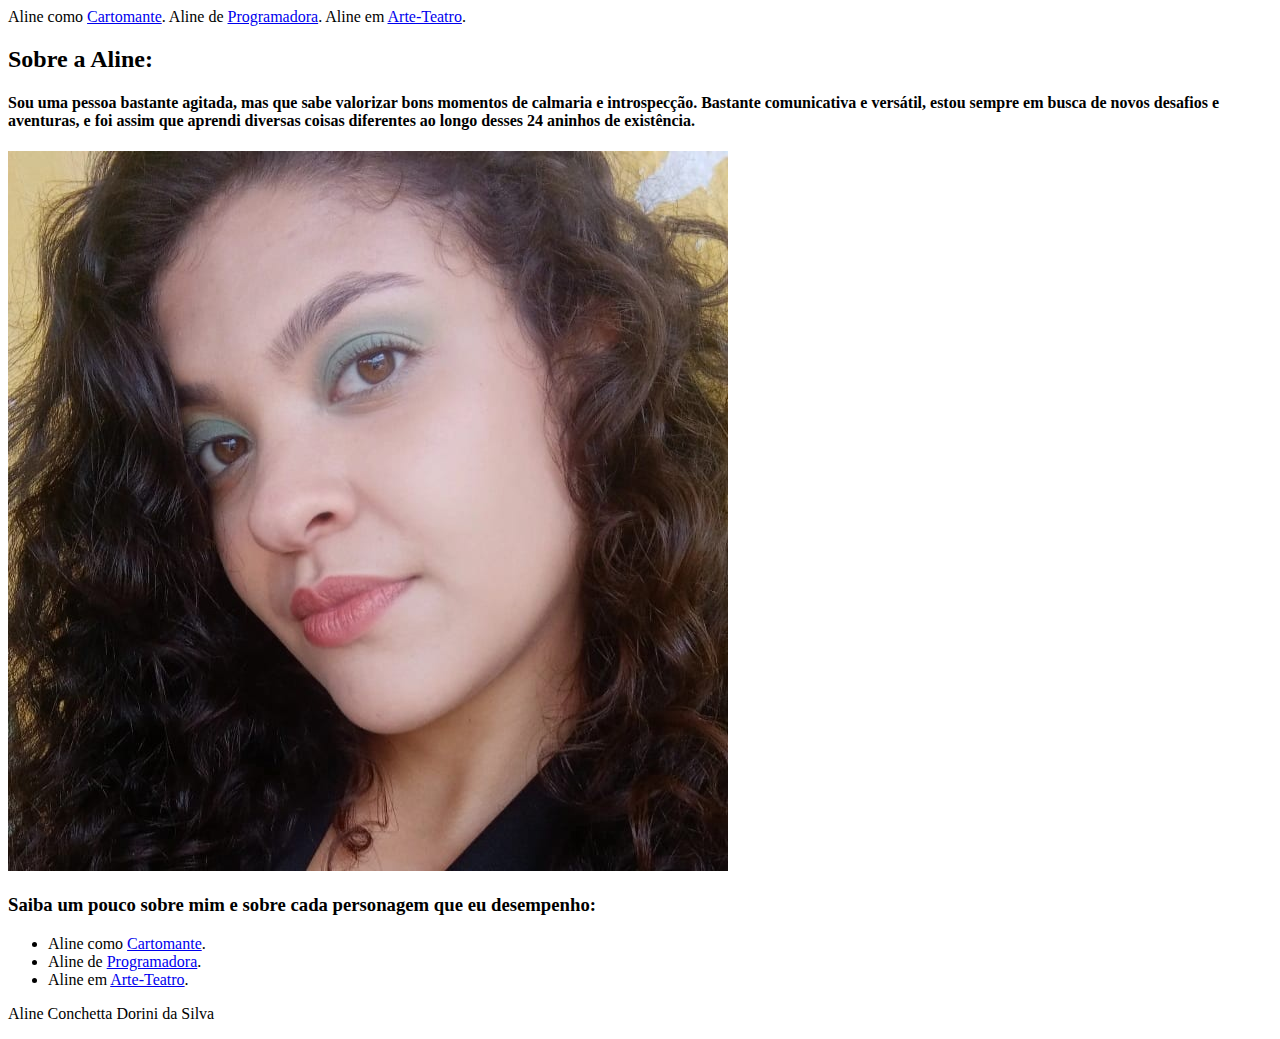
==== Html - pagina 1/index.html @ 59885b66 "Adc Nav, Section e duas novas páginas" ====
<!DOCTYPE html>
<html lang="pt-br">
<head>
    <meta charset="UTF-8">
    <meta name="viewport" content="width=device-width, initial-scale=1.0">
    <title>Perfil: Aline Conchetta</title>
    <link rel="stylesheet" href=".">
</head>
<nav>
    <span>Aline como <a href="file:///C:/Users/user/Desktop/FUND%20WEB/Html%20-%20pagina%201/cartas.html" target="_Blank" rel="noopener noreferrer">Cartomante</a>.</span> 
    <span>Aline de <a href = "file:///C:/Users/user/Desktop/FUND%20WEB/Html%20-%20pagina%201/programacao.html" target="_Blank" rel="noopener noreferrer">Programadora</a>.</span> 
    <span>Aline em <a href = "file:///C:/Users/user/Desktop/FUND%20WEB/Html%20-%20pagina%201/teatro.html" target="_Blank" rel="noopener noreferrer"> Arte-Teatro</a>.</span>
</nav>

<body>
    <header id="Sobre">
    <h2>Sobre a Aline:</h2>
    </header>

    <section>
    <h4>Sou uma pessoa bastante agitada, mas que sabe valorizar bons momentos de calmaria e introspecção.
        Bastante comunicativa e versátil, estou sempre em busca de novos desafios e aventuras,
        e foi assim que aprendi diversas coisas diferentes ao longo desses 24 aninhos de existência.</h4>
    </section>
        
<img src="assets/img/img Aline.jpg" alt="Foto de Aline Conchetta, autora da página">

<article>
    <header id="article">
        <h3>Saiba um pouco sobre mim e sobre cada personagem que eu desempenho:</h3>
    </header>
    
    <ul>
        <li> Aline como <a href="file:///C:/Users/user/Desktop/FUND%20WEB/Html%20-%20pagina%201/pag2.html" target="_Blank" rel="noopener noreferrer">Cartomante</a>.</li>
        <li>Aline de <a href = "file:///C:/Users/user/Desktop/FUND%20WEB/Html%20-%20pagina%201/programacao.html" target="_Blank" rel="noopener noreferrer">Programadora</a>.</li>
        <li>Aline em <a href = "file:///C:/Users/user/Desktop/FUND%20WEB/Html%20-%20pagina%201/teatro.html" target="_Blank" rel="noopener noreferrer"> Arte-Teatro</a>.</li>
   </ul>
</article>

   <footer>
    <p>Aline Conchetta Dorini da Silva</p>
   </footer>

</body>
</html>
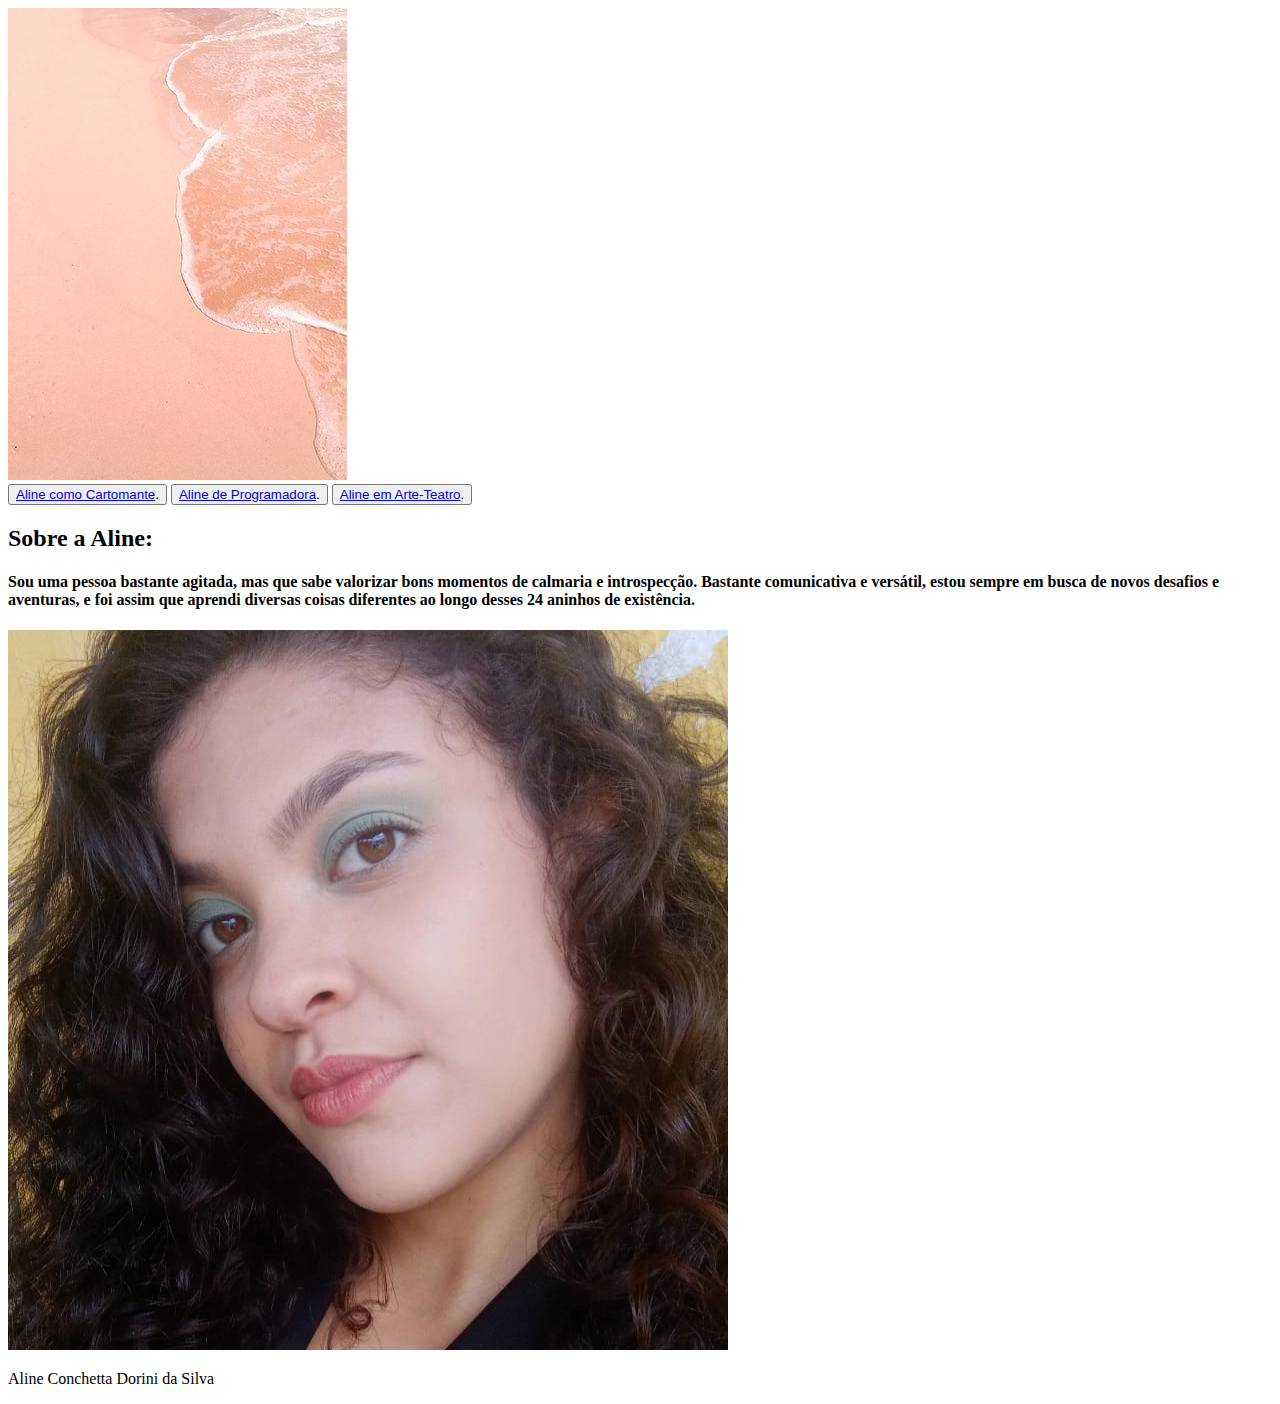
==== commit 0e437a82: "correção e melhoria Index" ====
--- a/Html - pagina 1/index.html
+++ b/Html - pagina 1/index.html
@@ -4,42 +4,29 @@
     <meta charset="UTF-8">
     <meta name="viewport" content="width=device-width, initial-scale=1.0">
     <title>Perfil: Aline Conchetta</title>
-    <link rel="stylesheet" href=".">
+    <link rel="stylesheet" href="./style.css">
 </head>
+
+<body>
+
+    <img class="img1" src="./assets/img/wallpaperpeach.jpg" alt="Imagem da beira do mar com onda em tom Peach Fuzz">
+
 <nav>
-    <span>Aline como <a href="file:///C:/Users/user/Desktop/FUND%20WEB/Html%20-%20pagina%201/cartas.html" target="_Blank" rel="noopener noreferrer">Cartomante</a>.</span> 
-    <span>Aline de <a href = "file:///C:/Users/user/Desktop/FUND%20WEB/Html%20-%20pagina%201/programacao.html" target="_Blank" rel="noopener noreferrer">Programadora</a>.</span> 
-    <span>Aline em <a href = "file:///C:/Users/user/Desktop/FUND%20WEB/Html%20-%20pagina%201/teatro.html" target="_Blank" rel="noopener noreferrer"> Arte-Teatro</a>.</span>
+    <button><a href="file:///C:/Users/user/Desktop/FUND%20WEB/Html%20-%20pagina%201/cartas.html" target="_Blank" rel="noopener noreferrer">Aline como Cartomante</a>.</button> 
+    <button><a href = "file:///C:/Users/user/Desktop/FUND%20WEB/Html%20-%20pagina%201/programacao.html" target="_Blank" rel="noopener noreferrer">Aline de Programadora</a>.</button> 
+    <button><a href = "file:///C:/Users/user/Desktop/FUND%20WEB/Html%20-%20pagina%201/teatro.html" target="_Blank" rel="noopener noreferrer">Aline em Arte-Teatro</a>.</button>
 </nav>
 
-<body>
-    <header id="Sobre">
-    <h2>Sobre a Aline:</h2>
-    </header>
-
     <section>
-    <h4>Sou uma pessoa bastante agitada, mas que sabe valorizar bons momentos de calmaria e introspecção.
-        Bastante comunicativa e versátil, estou sempre em busca de novos desafios e aventuras,
-        e foi assim que aprendi diversas coisas diferentes ao longo desses 24 aninhos de existência.</h4>
+        <h2>Sobre a Aline:</h2>
+            <h4>Sou uma pessoa bastante agitada, mas que sabe valorizar bons momentos de calmaria e introspecção.
+            Bastante comunicativa e versátil, estou sempre em busca de novos desafios e aventuras,
+            e foi assim que aprendi diversas coisas diferentes ao longo desses 24 aninhos de existência.</h4>
     </section>
         
-<img src="assets/img/img Aline.jpg" alt="Foto de Aline Conchetta, autora da página">
 
-<article>
-    <header id="article">
-        <h3>Saiba um pouco sobre mim e sobre cada personagem que eu desempenho:</h3>
-    </header>
-    
-    <ul>
-        <li> Aline como <a href="file:///C:/Users/user/Desktop/FUND%20WEB/Html%20-%20pagina%201/pag2.html" target="_Blank" rel="noopener noreferrer">Cartomante</a>.</li>
-        <li>Aline de <a href = "file:///C:/Users/user/Desktop/FUND%20WEB/Html%20-%20pagina%201/programacao.html" target="_Blank" rel="noopener noreferrer">Programadora</a>.</li>
-        <li>Aline em <a href = "file:///C:/Users/user/Desktop/FUND%20WEB/Html%20-%20pagina%201/teatro.html" target="_Blank" rel="noopener noreferrer"> Arte-Teatro</a>.</li>
-   </ul>
-</article>
-
-   <footer>
+    <img class="img2" src="assets/img/img Aline.jpg" alt="Foto de Aline Conchetta, autora da página">
     <p>Aline Conchetta Dorini da Silva</p>
-   </footer>
 
 </body>
 </html>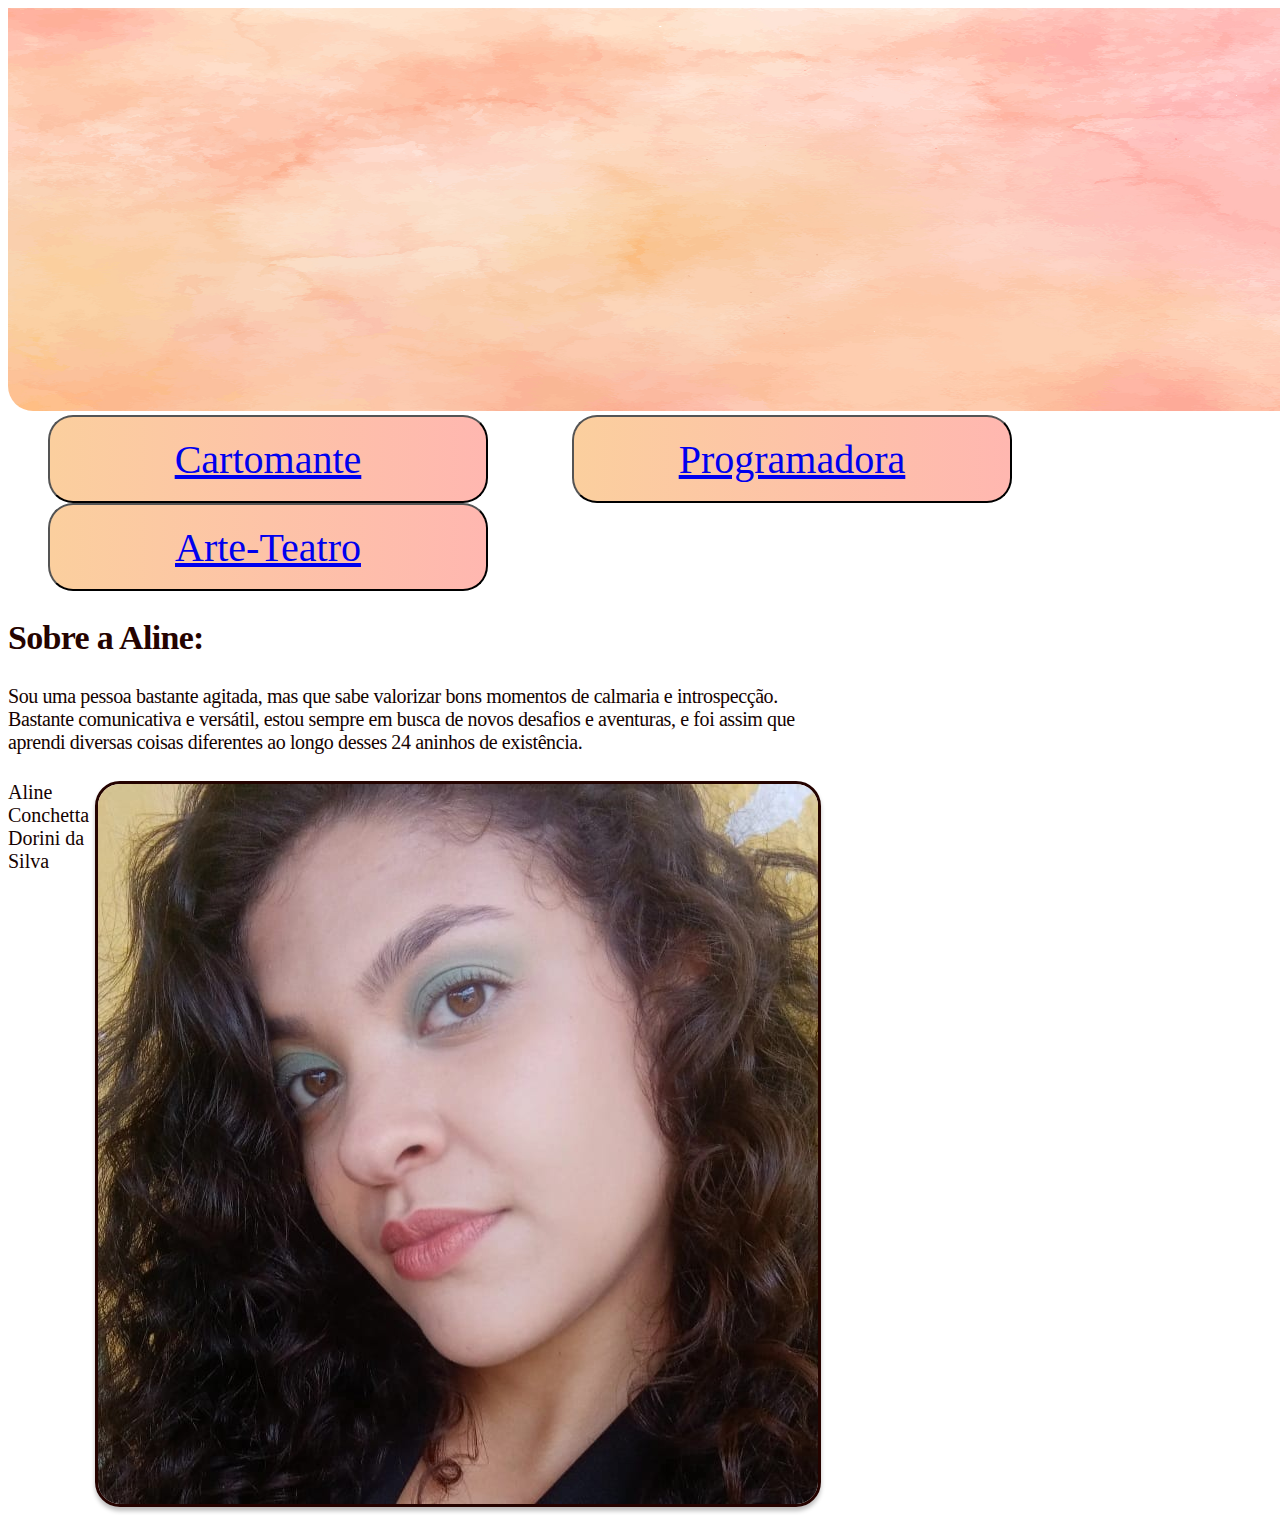
==== commit b3c8c018: "Css da primeira pagina: Index" ====
--- a/Html - pagina 1/index.html
+++ b/Html - pagina 1/index.html
@@ -4,29 +4,37 @@
     <meta charset="UTF-8">
     <meta name="viewport" content="width=device-width, initial-scale=1.0">
     <title>Perfil: Aline Conchetta</title>
-    <link rel="stylesheet" href="./style.css">
+    <link rel="stylesheet" href="./index.css">
 </head>
+
+<img class="img1" src="./assets/img/wallpaperpeach.jpg" alt="Imagem da beira do mar com onda em tom Peach Fuzz">
 
 <body>
 
-    <img class="img1" src="./assets/img/wallpaperpeach.jpg" alt="Imagem da beira do mar com onda em tom Peach Fuzz">
-
 <nav>
-    <button><a href="file:///C:/Users/user/Desktop/FUND%20WEB/Html%20-%20pagina%201/cartas.html" target="_Blank" rel="noopener noreferrer">Aline como Cartomante</a>.</button> 
-    <button><a href = "file:///C:/Users/user/Desktop/FUND%20WEB/Html%20-%20pagina%201/programacao.html" target="_Blank" rel="noopener noreferrer">Aline de Programadora</a>.</button> 
-    <button><a href = "file:///C:/Users/user/Desktop/FUND%20WEB/Html%20-%20pagina%201/teatro.html" target="_Blank" rel="noopener noreferrer">Aline em Arte-Teatro</a>.</button>
+    <button><a href="file:///C:/Users/user/Desktop/FUND%20WEB/Html%20-%20pagina%201/cartas.html" target="_Blank" rel="noopener noreferrer">Cartomante</a></button> 
+    <button><a href = "file:///C:/Users/user/Desktop/FUND%20WEB/Html%20-%20pagina%201/programacao.html" target="_Blank" rel="noopener noreferrer">Programadora</a></button> 
+    <button><a href = "file:///C:/Users/user/Desktop/FUND%20WEB/Html%20-%20pagina%201/teatro.html" target="_Blank" rel="noopener noreferrer">Arte-Teatro</a></button>
 </nav>
 
     <section>
+        <span>
         <h2>Sobre a Aline:</h2>
             <h4>Sou uma pessoa bastante agitada, mas que sabe valorizar bons momentos de calmaria e introspecção.
             Bastante comunicativa e versátil, estou sempre em busca de novos desafios e aventuras,
             e foi assim que aprendi diversas coisas diferentes ao longo desses 24 aninhos de existência.</h4>
-    </section>
+    
+            
+                <img class="img2" src="assets/img/img Aline.jpg" alt="Foto de Aline Conchetta, autora da página">
+                
+        </span>
+        <div>
+            <p>Aline Conchetta Dorini da Silva</p>
+        </div>
+        </section>
         
 
-    <img class="img2" src="assets/img/img Aline.jpg" alt="Foto de Aline Conchetta, autora da página">
-    <p>Aline Conchetta Dorini da Silva</p>
+    
 
 </body>
 </html>--- a/Html - pagina 1/index.css
+++ b/Html - pagina 1/index.css
@@ -0,0 +1,85 @@
+body{
+    margin: 10, 10, 10, 10;
+}
+
+.img1 {
+    width: 1600px;
+    height: 403px;
+    border-radius: 0px 0px 25px 25px;
+
+    margin:0;
+    padding:0;
+    border:0;
+}
+
+nav button{
+    display: inline-block;
+    width: 440px;
+    height: 88px;
+    flex-shrink: 0;
+
+    border-radius: 25px;
+    background: linear-gradient(90deg, #FBCF9E 0%, #FFB7B0 100%);
+
+
+}
+
+button{
+    display:inline-block;
+    width: 228px;
+    height: 47px;
+    flex-shrink: 0;
+    justify-content: space-between;
+
+    color: #250300;
+
+    font-family: Inter;
+    font-size: 40px;
+    font-style: normal;
+    font-weight: 500;
+    line-height: normal;
+    margin-inline: 40px;
+}
+section{
+    display: inline-block;
+}
+section h2{
+    color: #250300;
+
+    font-size: 34px;
+    font-style: normal;
+    font-weight: 700;
+    line-height: normal;
+    letter-spacing: -0.68px;
+}
+
+section h4{
+    width: 813px;
+
+    color: #150200;
+    font-family: Montserrat;
+    font-size: 20px;
+    font-style: normal;
+    font-weight: 500;
+    line-height: normal;
+    letter-spacing: -0.4px;
+}
+
+.img2 {
+    float:right;
+    border-radius: 25px;
+    border: 3px solid #250300;
+    box-shadow: 0px 4px 4px 0px rgba(0, 0, 0, 0.25);
+}
+p{
+    width: 304px;
+    height: 71px;
+
+    color: #150200;
+
+    font-family: Montserrat;
+    font-size: 20px;
+    font-style: normal;
+    font-weight: 500;
+    line-height: normal;
+}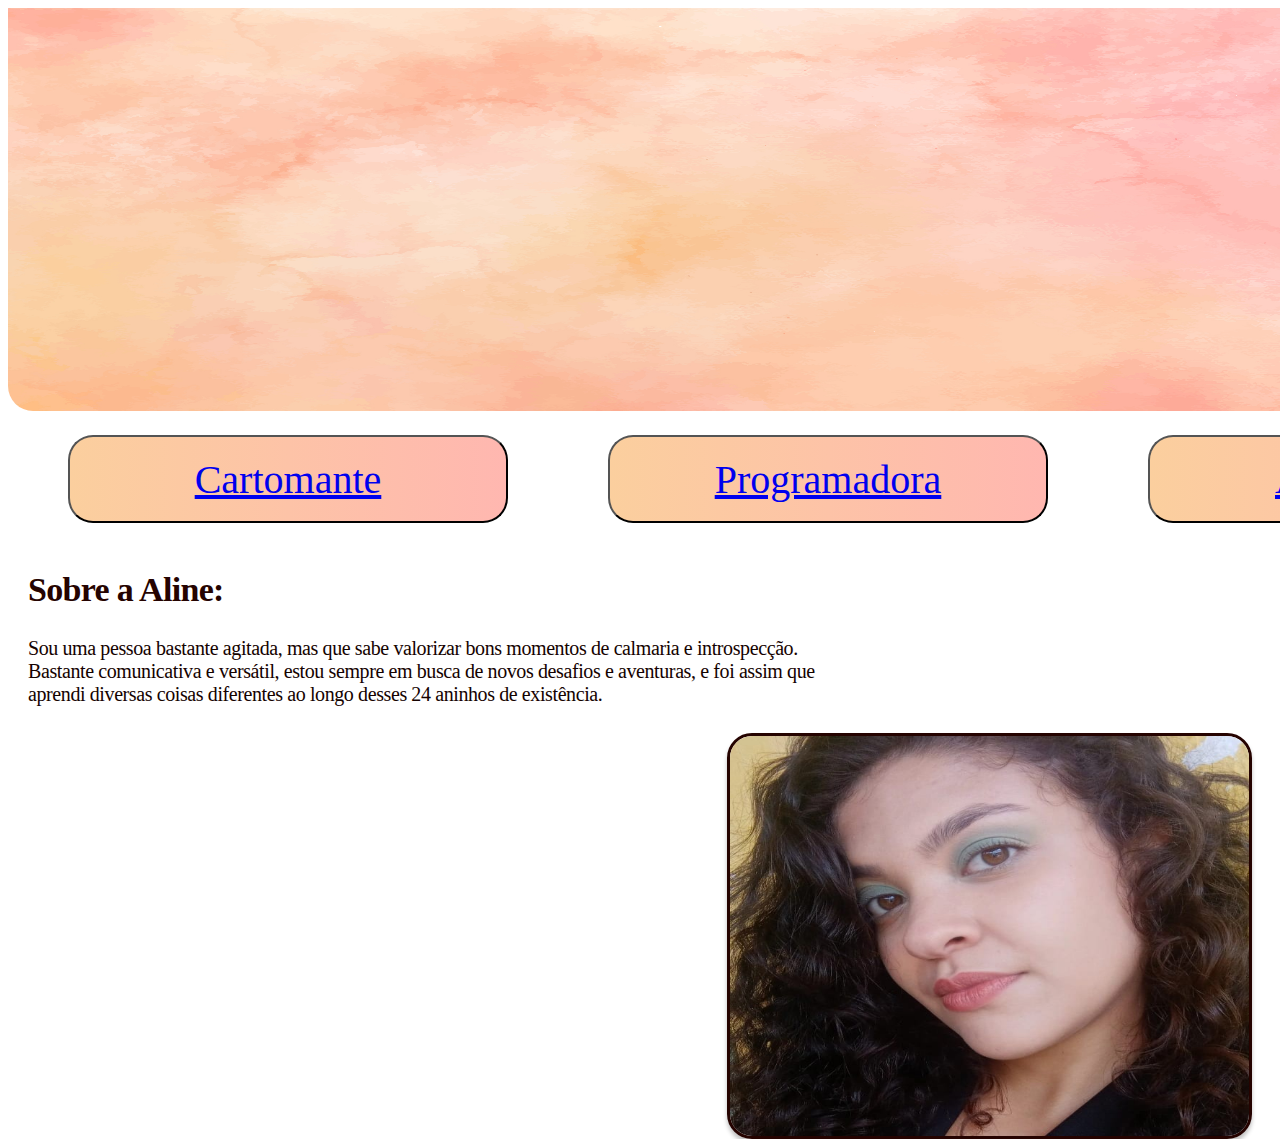
==== commit 96907f31: "atualização Index" ====
--- a/Html - pagina 1/index.html
+++ b/Html - pagina 1/index.html
@@ -18,7 +18,6 @@
 </nav>
 
     <section>
-        <span>
         <h2>Sobre a Aline:</h2>
             <h4>Sou uma pessoa bastante agitada, mas que sabe valorizar bons momentos de calmaria e introspecção.
             Bastante comunicativa e versátil, estou sempre em busca de novos desafios e aventuras,
@@ -27,13 +26,7 @@
             
                 <img class="img2" src="assets/img/img Aline.jpg" alt="Foto de Aline Conchetta, autora da página">
                 
-        </span>
-        <div>
-            <p>Aline Conchetta Dorini da Silva</p>
-        </div>
-        </section>
-        
-
+    </section> 
     
 
 </body>
--- a/Html - pagina 1/index.css
+++ b/Html - pagina 1/index.css
@@ -11,7 +11,15 @@
     padding:0;
     border:0;
 }
-
+nav{
+    display: grid;
+    /* aqui eu determino é são 3 colunas de tamanhos iguas, cada coluna tem uma fração */
+    grid-template-columns: repeat(3, 1fr);
+    /* espaço entre um elemento interno e outro */
+    grid-gap: 20px 20px;
+    /* margem interna que afasta os elementos da borda do grid */
+    padding: 20px 20px;
+}
 nav button{
     display: inline-block;
     width: 440px;
@@ -23,7 +31,10 @@
 
 
 }
-
+button a{
+    display:inline-block;
+    
+}
 button{
     display:inline-block;
     width: 228px;
@@ -40,9 +51,11 @@
     line-height: normal;
     margin-inline: 40px;
 }
-section{
-    display: inline-block;
+section{ 
+    margin-left: 20px;
+    margin-right: 20px;
 }
+
 section h2{
     color: #250300;
 
@@ -70,16 +83,8 @@
     border-radius: 25px;
     border: 3px solid #250300;
     box-shadow: 0px 4px 4px 0px rgba(0, 0, 0, 0.25);
+    margin-bottom: 0;
+
+    width: 519px;
+    height: 400px
 }
-p{
-    width: 304px;
-    height: 71px;
-
-    color: #150200;
-
-    font-family: Montserrat;
-    font-size: 20px;
-    font-style: normal;
-    font-weight: 500;
-    line-height: normal;
-}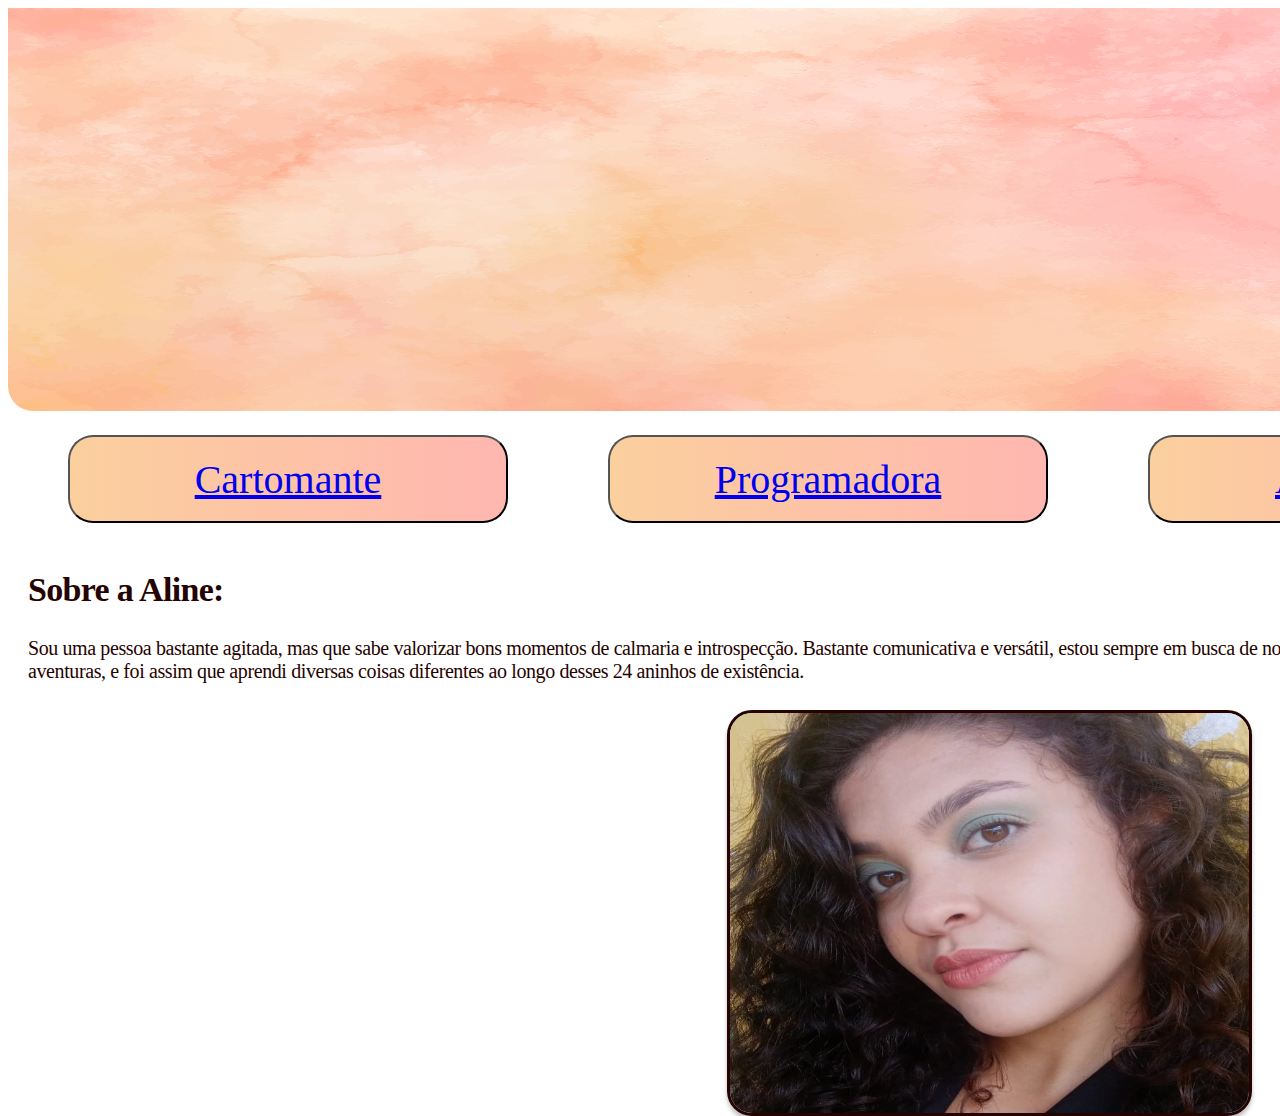
==== commit 1a382b1e: "Estilização pág. Cartas, e alterações html para adequação de estilo" ====
--- a/Html - pagina 1/index.html
+++ b/Html - pagina 1/index.html
@@ -12,9 +12,9 @@
 <body>
 
 <nav>
-    <button><a href="file:///C:/Users/user/Desktop/FUND%20WEB/Html%20-%20pagina%201/cartas.html" target="_Blank" rel="noopener noreferrer">Cartomante</a></button> 
-    <button><a href = "file:///C:/Users/user/Desktop/FUND%20WEB/Html%20-%20pagina%201/programacao.html" target="_Blank" rel="noopener noreferrer">Programadora</a></button> 
-    <button><a href = "file:///C:/Users/user/Desktop/FUND%20WEB/Html%20-%20pagina%201/teatro.html" target="_Blank" rel="noopener noreferrer">Arte-Teatro</a></button>
+    <button><a href="file:///C:/Users/user/Desktop/FUND%20WEB/Html%20-%20pagina%201/cartas.html" rel="noopener noreferrer">Cartomante</a></button> 
+    <button><a href = "file:///C:/Users/user/Desktop/FUND%20WEB/Html%20-%20pagina%201/programacao.html" rel="noopener noreferrer">Programadora</a></button> 
+    <button><a href = "file:///C:/Users/user/Desktop/FUND%20WEB/Html%20-%20pagina%201/teatro.html" rel="noopener noreferrer">Arte-Teatro</a></button>
 </nav>
 
     <section>
--- a/Html - pagina 1/index.css
+++ b/Html - pagina 1/index.css
@@ -67,9 +67,9 @@
 }
 
 section h4{
-    width: 813px;
+    width: 1400px;
 
-    color: #150200;
+    color: #250300;
     font-family: Montserrat;
     font-size: 20px;
     font-style: normal;
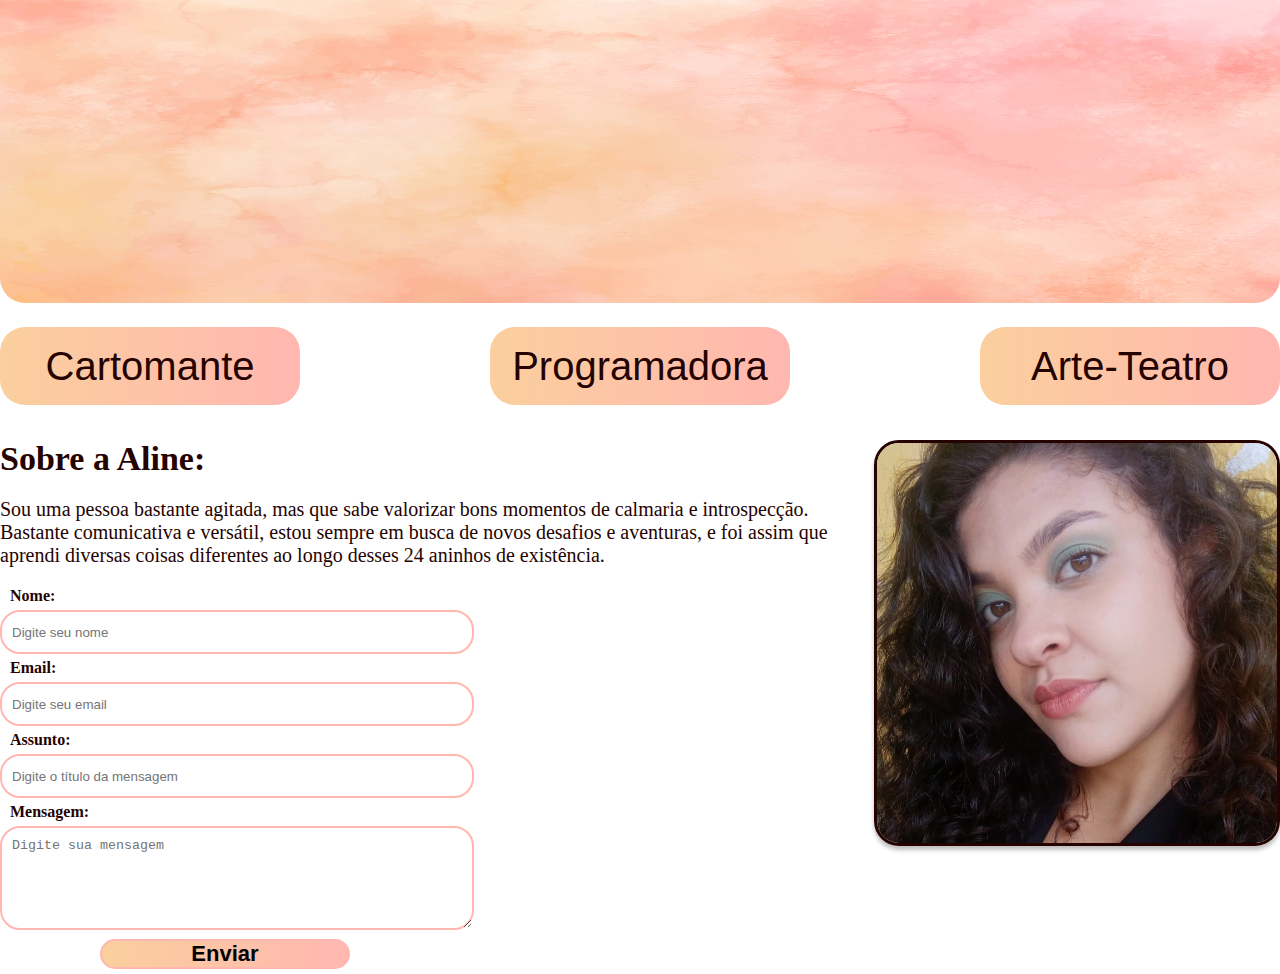
==== commit f32a987b: "CSS página Cartomancia, ajustes HTML para adequação CSS" ====
--- a/Html - pagina 1/index.html
+++ b/Html - pagina 1/index.html
@@ -18,16 +18,37 @@
 </nav>
 
     <section>
+        <div>
         <h2>Sobre a Aline:</h2>
             <h4>Sou uma pessoa bastante agitada, mas que sabe valorizar bons momentos de calmaria e introspecção.
             Bastante comunicativa e versátil, estou sempre em busca de novos desafios e aventuras,
             e foi assim que aprendi diversas coisas diferentes ao longo desses 24 aninhos de existência.</h4>
-    
-            
-                <img class="img2" src="assets/img/img Aline.jpg" alt="Foto de Aline Conchetta, autora da página">
-                
+        
+            <form action="" method="POST">
+
+                <input type="hidden" name="_next" value="">
+                <input type="hidden" name="_captcha" value="false">
+
+                <label for="nome"><strong>Nome: </strong></label>
+                <input id="nome" type="text" name="name" placeholder="Digite seu nome" required>
+
+                <label for="email"><strong>Email: </strong></label>
+                <input id="email" type="email" name="email" placeholder="Digite seu email" required>
+
+                <label for="subject"><strong>Assunto: </strong></label>
+                <input id="subject" type="text" name="subject" placeholder="Digite o título da mensagem" required>
+
+                <label for="message"><strong>Mensagem: </strong></label>
+                <textarea id="message" name="message" placeholder="Digite sua mensagem" required></textarea>
+
+                <button class="btn" type="submit">Enviar</button>
+            </form>
+        
+        
+        </div>
+            <img class="img2" src="assets/img/img Aline.jpg" alt="Foto de Aline Conchetta, autora da página">
     </section> 
-    
+   
 
 </body>
 </html>--- a/Html - pagina 1/index.css
+++ b/Html - pagina 1/index.css
@@ -1,90 +1,145 @@
+*{
+margin: 0;
+padding: 0;
+list-style: none;
+text-decoration: none;
+}
+
 body{
-    margin: 10, 10, 10, 10;
+    width:100%;
+    font-family: Montserrat;
 }
 
 .img1 {
-    width: 1600px;
-    height: 403px;
+    width: 100%;
+    height: 303px;
     border-radius: 0px 0px 25px 25px;
 
     margin:0;
     padding:0;
     border:0;
+    margin-bottom: 20px;
 }
 nav{
-    display: grid;
-    /* aqui eu determino é são 3 colunas de tamanhos iguas, cada coluna tem uma fração */
-    grid-template-columns: repeat(3, 1fr);
-    /* espaço entre um elemento interno e outro */
-    grid-gap: 20px 20px;
-    /* margem interna que afasta os elementos da borda do grid */
-    padding: 20px 20px;
+    display: flex;
+    flex-wrap: wrap; /* Adicionado para lidar com quebra de linha em ícones menores */
+    justify-content: space-between;
+    align-items: center;    
 }
 nav button{
     display: inline-block;
-    width: 440px;
-    height: 88px;
-    flex-shrink: 0;
+    width: 300px;
+    height: 78px;
 
     border-radius: 25px;
     background: linear-gradient(90deg, #FBCF9E 0%, #FFB7B0 100%);
+}
 
-
-}
 button a{
     display:inline-block;
+    color: #250300;
     
 }
 button{
     display:inline-block;
-    width: 228px;
-    height: 47px;
+    width:100%;
     flex-shrink: 0;
-    justify-content: space-between;
 
-    color: #250300;
-
-    font-family: Inter;
+    border: #FFB7B0;
     font-size: 40px;
     font-style: normal;
     font-weight: 500;
     line-height: normal;
-    margin-inline: 40px;
-}
-section{ 
-    margin-left: 20px;
-    margin-right: 20px;
 }
 
+button:hover {
+    transform: scale(1.1);
+    background: linear-gradient(to right, #FFB7B3, #fbcf9f, #FFB7B3);
+    border: 2px solid #250300;
+    box-shadow: #250300;
+}
+
+
+section{
+    display: flex;
+    
+    justify-content: space-evenly;
+    margin-top:35px;
+    color: #250300;
+}
 section h2{
-    color: #250300;
-
     font-size: 34px;
     font-style: normal;
     font-weight: 700;
     line-height: normal;
-    letter-spacing: -0.68px;
+    margin-bottom: 20px;
 }
 
 section h4{
-    width: 1400px;
-
-    color: #250300;
-    font-family: Montserrat;
+    width: 400;
     font-size: 20px;
     font-style: normal;
     font-weight: 500;
     line-height: normal;
-    letter-spacing: -0.4px;
+    margin-bottom: 20px;
 }
 
+form{
+    max-width: 400px;
+    border-radius: 10px;
+    
+    background-color: linear-gradient(90deg, #FBCF9E 0%, #FFB7B0 100%);
+}
+
+label{
+    display:block;
+    font-size: 16px;
+    color: #250300;
+    margin: 5px 10px 5px 10px;
+
+}
+
+input{
+    width: 450px;
+    height: 20px;
+    padding: 10px;
+    border-radius: 20px;
+    border: 2px solid #FFB7B0;
+}
+
+#message{
+    width: 450px;
+    height: 80px;
+    padding: 10px;
+    border-radius: 20px;
+    border: 2px solid #FFB7B0;
+}
+
+.btn{
+    font-size:22px;
+    font-weight:bold;
+    width:250px;
+    margin:5px 100px 5px 100px;
+    border-radius: 20px;
+    border: 2px solid #FFB7B0;
+    background: linear-gradient(to right, #FBCF9E, #FFB7B0);
+
+    transition: transform 3.3s ease;
+}
+
+.btn:hover {
+    transform: scale(1.1);
+    background: linear-gradient(to right, #FFB7B3, #fbcf9f, #FFB7B3);
+    border: 2px solid #250300;
+    box-shadow: #250300;
+}
 .img2 {
-    float:right;
     border-radius: 25px;
     border: 3px solid #250300;
     box-shadow: 0px 4px 4px 0px rgba(0, 0, 0, 0.25);
     margin-bottom: 0;
 
     width: 519px;
-    height: 400px
+    height: 400px;
+    
 }
